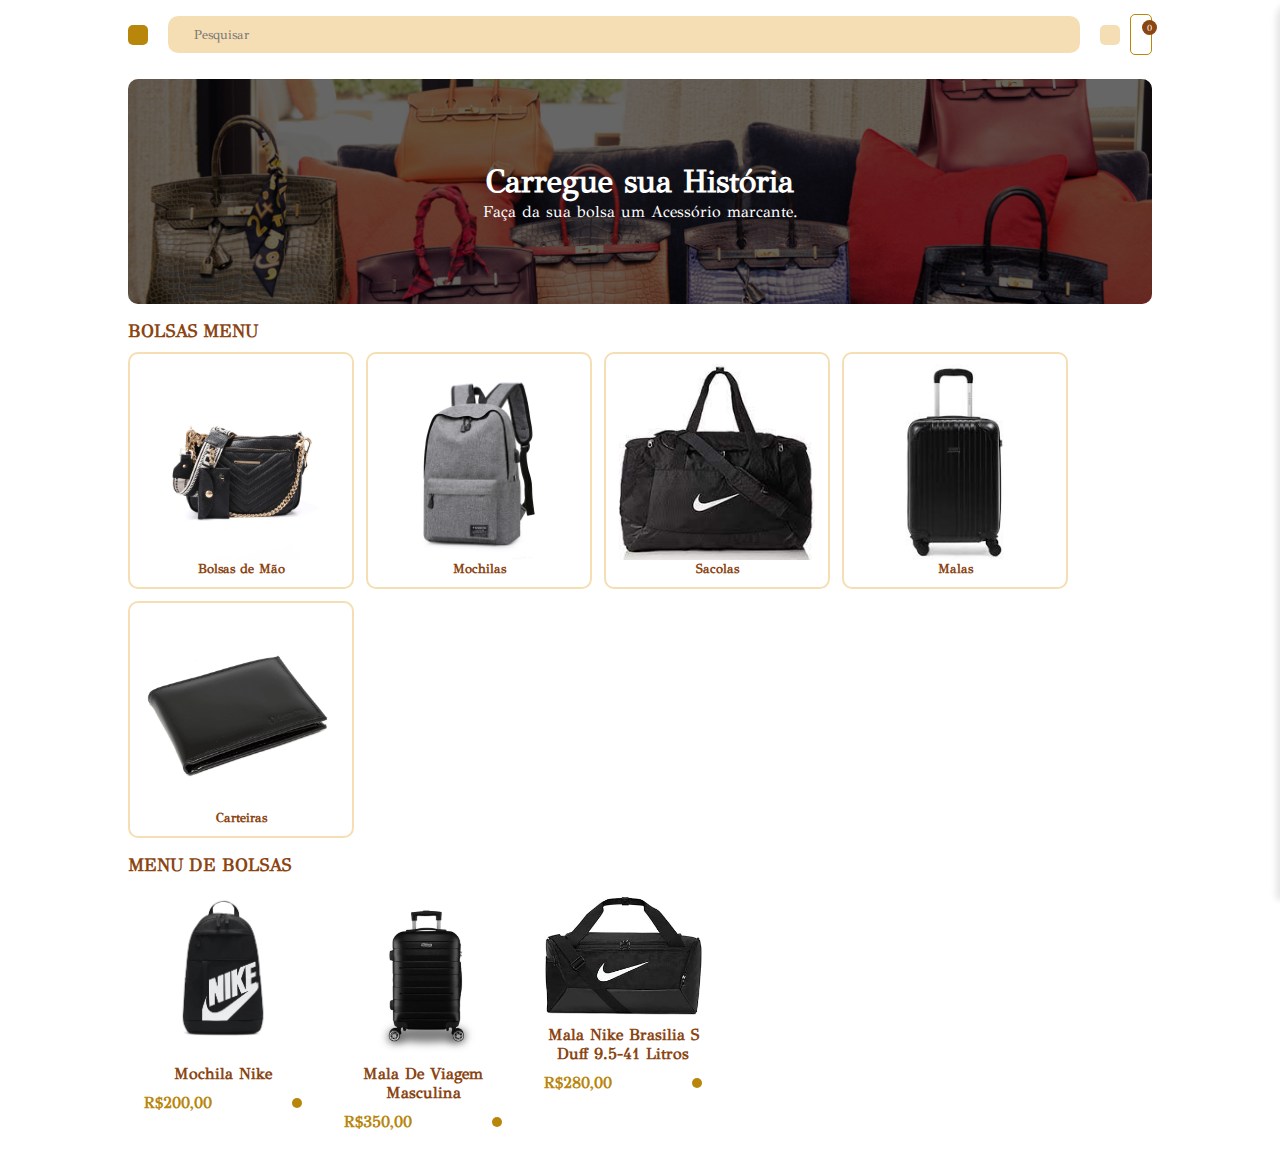
==== index.html @ e7886450 "javascript pronto" ====
<!DOCTYPE html>
<html lang="pt-br">

<head>
    <meta charset="UTF-8">
    <meta name="viewport" content="width=device-width, initial-scale=1.0">
    <title>Empório das Bolsas</title>
    <link rel="stylesheet" href="style.css">
    <link rel="stylesheet" href="https://cdnjs.cloudflare.com/ajax/libs/font-awesome/6.5.1/css/all.min.css"
        integrity="sha512-DTOQO9RWCH3ppGqcWaEA1BIZOC6xxalwEsw9c2QQeAIftl+Vegovlnee1c9QX4TctnWMn13TZye+giMm8e2LwA=="
        crossorigin="anonymous" referrerpolicy="no-referrer" />
    <link rel="preconnect" href="https://fonts.googleapis.com">
    <link rel="preconnect" href="https://fonts.gstatic.com" crossorigin>
    <link href="https://fonts.googleapis.com/css2?family=GFS+Didot&display=swap" rel="stylesheet">
    
</head>

<body>
    <header class="header">
        <nav class="header--menu">
            <div class="bolsa--icon">
                <i class="fa-solid fa-bars"></i>
            </div>
            <div class="pesquisar--box">
                <i class="fa-solid fa-magnifying-glass"></i>
                <input type="text" placeholder="Pesquisar">
            </div>
            <div class="menu--icons">
                <i class="fa-solid fa-bag-shopping"></i>
                <div class="carrinho--icon">
                    <i class="fa-solid fa-cart-shopping"></i>
                    <span>0</span>
                </div>
            </div>
        </nav>

    </header>
    <section class="cover">
        <div class="cover--overlay">
            <h1> Carregue sua História </h1>
            <span class="slogan">Faça da sua bolsa um Acessório marcante.</span>

        </div>
    </section>
    <main>
        <h2 class="categorias">Bolsas Menu</h2>
        <div class="menu--list">
            <div class="menu--item">
                <img src="img/bolsas.webp" alt="">
                <h5>Bolsas de Mão</h5>
            </div>
            <div class="menu--item">
                <img src="img/mochilas.jfif" alt="">
                <h5>Mochilas</h5>
            </div>
            <div class="menu--item">
                <img src="img/sacolas.jfif" alt="">
                <h5>Sacolas</h5>
            </div>
            <div class="menu--item">
                <img src="img/malas.jfif" alt="">
                <h5>Malas</h5>
            </div>
            <div class="menu--item">
                <img src="img/carteiras.png" alt="">
                <h5>Carteiras</h5>
            </div>
        </div>
        <!-- item carinho -->
        <h2 class="categorias"> Menu de Bolsas</h2>
        <div class="card--list">
            <div class="card">
                <img src="img/mochila-nike.webp" alt="">
                <h4 class="card--title">Mochila Nike</h4>
                <div class="card--price">
                    <div class="price">R$200,00</div>
                    <i class="fa-solid fa-plus add-to-cart"></i>
                </div>
            </div>
            <div class="card">
                <img src="img/MalaDeViagemMasculina.webp" alt="">
                <h4 class="card--title">Mala De Viagem Masculina </h4>
                <div class="card--price">
                    <div class="price">R$350,00</div>
                    <i class="fa-solid fa-plus add-to-cart"></i>
                </div>
            </div>
            <div class="card">
                <img src="img/sacola-Academia.jpg" alt="">
                <h4 class="card--title">Mala Nike Brasilia S Duff 9.5-41 Litros</h4>
                <div class="card--price">
                    <div class="price">R$280,00</div>
                    <i class="fa-solid fa-plus add-to-cart"></i>
                </div>
            </div>
        </div>
        <!-- carrinho sibebar -->
        <div class="sidebar" id="sidebar">
            <div class="sidebar-close">
                <i class="fa-solid fa-close"></i>
            </div>
            <div class="carrinho-menu">
                <h3>Meu carrinho</h3>
                <div class="cart-tems"></div>
            </div>
            <div class="sidebar--footer">
                <div class="total">
                    <h5>Total</h5>
                    <div class="total-carrinho">R$0,00</div>
                </div>
                <button class="botao-compra">Comprar</button>
            </div>
        </div>
        </div>
    </main>
    <script src="scriptteste.js"></script>
</body>

</html>
---- style.css ----
/* cor primaria: #B8860B;
 cor secundaria: #8B4513
 cor decent = #F5DEB3

*/

.gfs-didot-regular {
    font-family: "GFS Didot", serif;
    font-weight: 400;
    font-style: normal;
  }
  
*{
    margin:0;
    padding: 0;
    border:none;
    outline: none;
    text-decoration: none;
    box-sizing: border-box;
    font-family:  "GFS Didot", serif;
}

body{
    background: #fff;
    padding: 0 10%;
}

.header {
    padding: 1rem 0;
}
.header--menu{
    display: flex;
    justify-content: space-between;
    align-items: center;
    gap: 20px;
}
.bolsa--icon{
    padding: 10px;
    background-color: #B8860B;
    color: #fff;
    border-radius: 5px;
    cursor:pointer;

}
.pesquisar--box{
    background:#F5DEB3;
    border-radius: 10px;
    flex:1;
    align-items: center;
    padding:  0 1rem;

}
.pesquisar--box i {
    color: #B8860B;
}

.pesquisar--box input{
    background: transparent;
    padding: 10px;
    width: 80%;

}
.menu--icons{
    display: flex;
    align-items: center;
    gap: 10px;
}
.menu--icons i{
    padding: 10px;
    border-radius: 5px;
    cursor: pointer;
    background: #F5DEB3;
}
.fa-cart-shopping{
    background: transparent !important;
    border: 1px solid #B8860B;
    color: #B8860B
}
.carrinho--icon {
    position: relative;
} 
.carrinho--icon span{
    background: #8B4513;
    color: #fff;
    border-radius: 50%;
    width: 15px;
    height: 15px;
    font-size: 9px;
    display:flex;
    align-items: center;
    justify-content: center;
    position: absolute;
    right: -5px;
    top:-5px;
}

/* cover section */

.cover{
     background-image: url(./img/cover.jpg);
     background-size: cover;
     height: 25vh;
     background-position:center;
     border-radius: 10px;
     margin-top: 10px;
}
.cover--overlay{
    background: rgba(0, 0, 0,0.6) ;
    height: 100%;
    color: #fff;
    display: flex;
    align-items: center;
    flex-direction: column;
    justify-content: center;
    border-radius: 10px;

}

.categorias{
    font-size: 18px;
    text-transform: uppercase;
    margin: 1rem 0 10px 0;
    color: #8B4513;
}

.menu--list{
    display: flex;
    gap: 12px;
    flex-wrap: wrap;
}
.menu--item{
    width: 226px;
    display: flex;
    align-items: center;
    flex-direction: column;
    border: 2px solid #F5DEB3 ;
    padding: 10px 13px;
    border-radius: 10px;
    color: #8B4513;
}
.menu--item img{
    width: 100%;
}

/* card list */

.card--list{
    display: flex;
    gap: 10px;
    flex-wrap: wrap;
    margin-bottom: 2rem;
}
.card{
    width: 190px;
    display: flex;
    align-items: center;
    flex-direction: column;
    gap: 10px;
    padding: 10px 1rem;
    border-radius:10px ;
    background: #fff;
    box-shadow: 0px 1opx 15px -3px rgba(0, 0, 0, 0.1);
    text-align: center;
    color: #8B4513;
}

.card img{
    width: 100%;
}
.card--price{
    display: flex;
    align-items: center;
    width: 100%;
    justify-content: space-between;
}
.card--price .price{
    color: #B8860B;
    font-weight: 600;
}
.add-to-cart{
    background: #B8860B;
    color: #fff;
    border-radius: 50%;
    padding: 5px;
    cursor:pointer;
}
.add-to-cart:hover{
    color: #fff;
    box-shadow: rgb(0 0 0/30%) 0px 4px 4px, rgb(231, 236, 236) 0px 0px 0px 3px;
}

/* carrinho sidebar  */

.sidebar{
    width: 300px;
    height: 100%;
    position: fixed;
    top: 0;
    right: -300px;
    background-color: #fff;
    box-shadow: -4px 0 6px rgba(0,0,0,0.1);
    transition: right 0.3s ease-in-out;
    z-index: 1000;
    padding: 20px;
    border-top-left-radius: 20px;
    border-top-right-radius: 20px;

}
.sidebar.open{
    right: 0;
}
.sidebar.close{
    position:absolute;
    right: 20px;
    top: 10px;
    cursor: pointer;
}
.cart-tems{
    display: flex;
    flex-direction: column;
    gap:10px ;
    margin-top:1rem ;
}
.individual-cart-item{
    display: flex;
    justify-content: space-between;
    padding:10px 5px;
    border-radius: 5px;
    color:#8B4513 ;
    border: 1px solid #F5DEB3 ;
}
.card-item-price{
    color: #B8860B;

}
.sidebar--footer{
    position:absolute;
    bottom:10px;
    width:88%;
}
.total{
    display: flex;
    align-items: center;
    justify-content: space-between;
    border: 2px solid #F5DEB3;
    border-radius: 5px;
    padding: 15px 1opx;
}
.carrinho-total{
    font-size:16px;
    color:#B8860B;
    font-weight: 500;
}
.botao-compra{
    width: 100%;
    margin-top: 2rem;
    background:#8B4513 ;
    color: #fff;
    border-radius: 5px;
    cursor: pointer;
    padding: 10px;
}
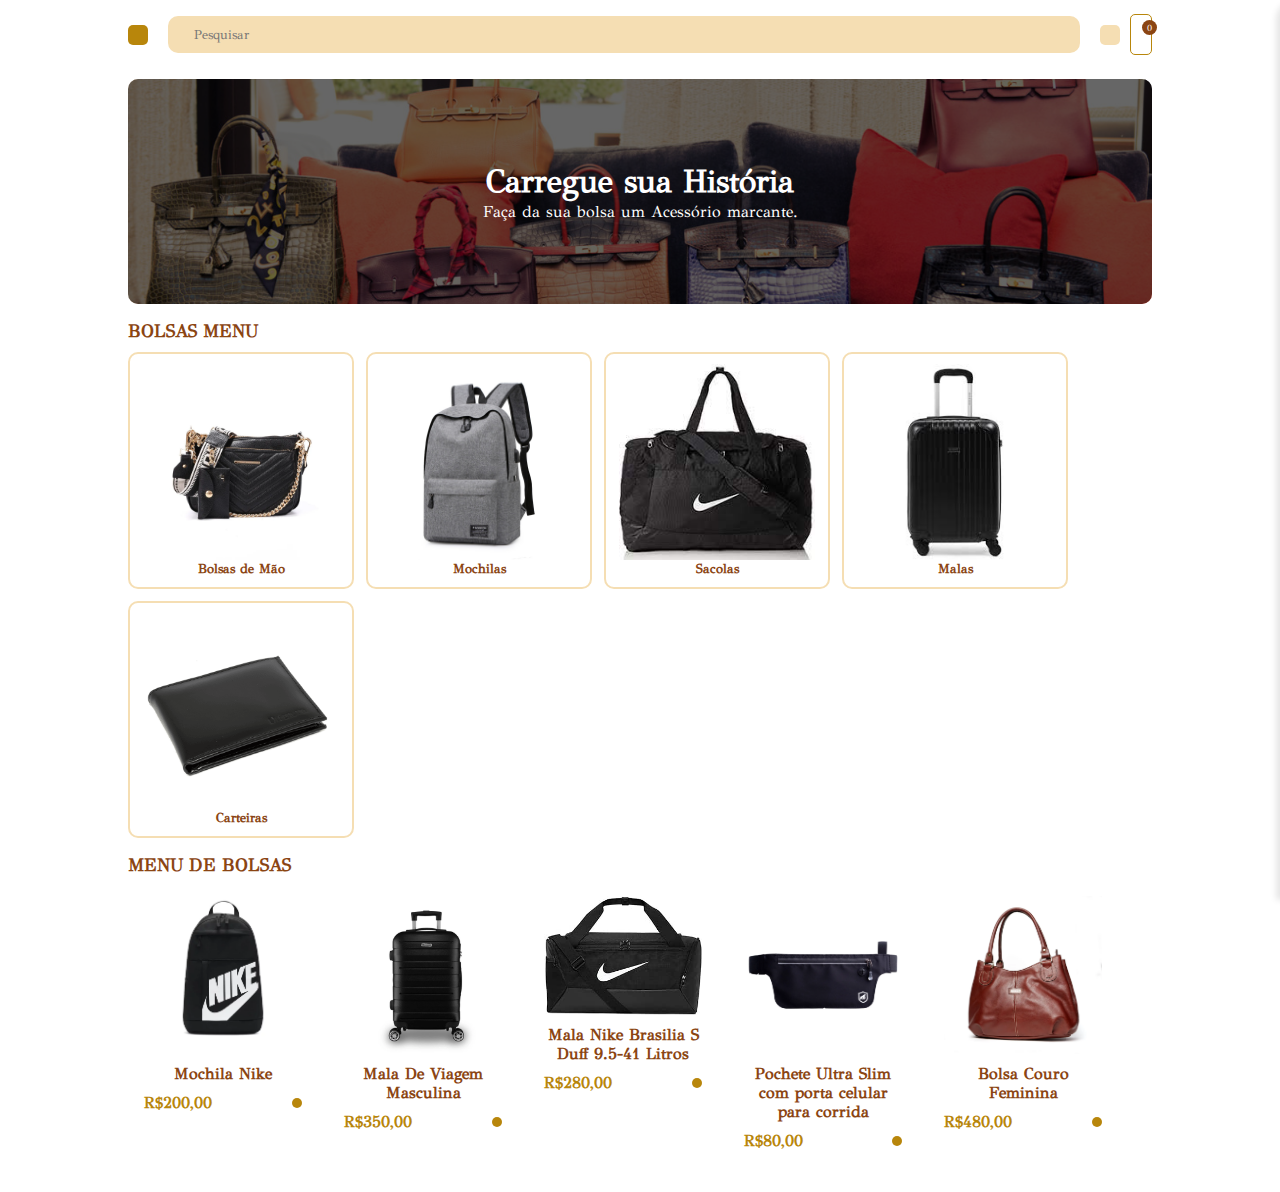
==== commit 1471907b: "produtos finalizados" ====
--- a/index.html
+++ b/index.html
@@ -93,6 +93,22 @@
                     <i class="fa-solid fa-plus add-to-cart"></i>
                 </div>
             </div>
+            <div class="card">
+                <img src="img/pochete.webp" alt="">
+                <h4 class="card--title">Pochete Ultra Slim com porta celular para corrida</h4>
+                <div class="card--price">
+                    <div class="price">R$80,00</div>
+                    <i class="fa-solid fa-plus add-to-cart"></i>
+                </div>
+            </div>
+            <div class="card">
+                <img src="img/bolsa-couro.webp" alt="">
+                <h4 class="card--title">Bolsa Couro Feminina</h4>
+                <div class="card--price">
+                    <div class="price">R$480,00</div>
+                    <i class="fa-solid fa-plus add-to-cart"></i>
+                </div>
+            </div>
         </div>
         <!-- carrinho sibebar -->
         <div class="sidebar" id="sidebar">
